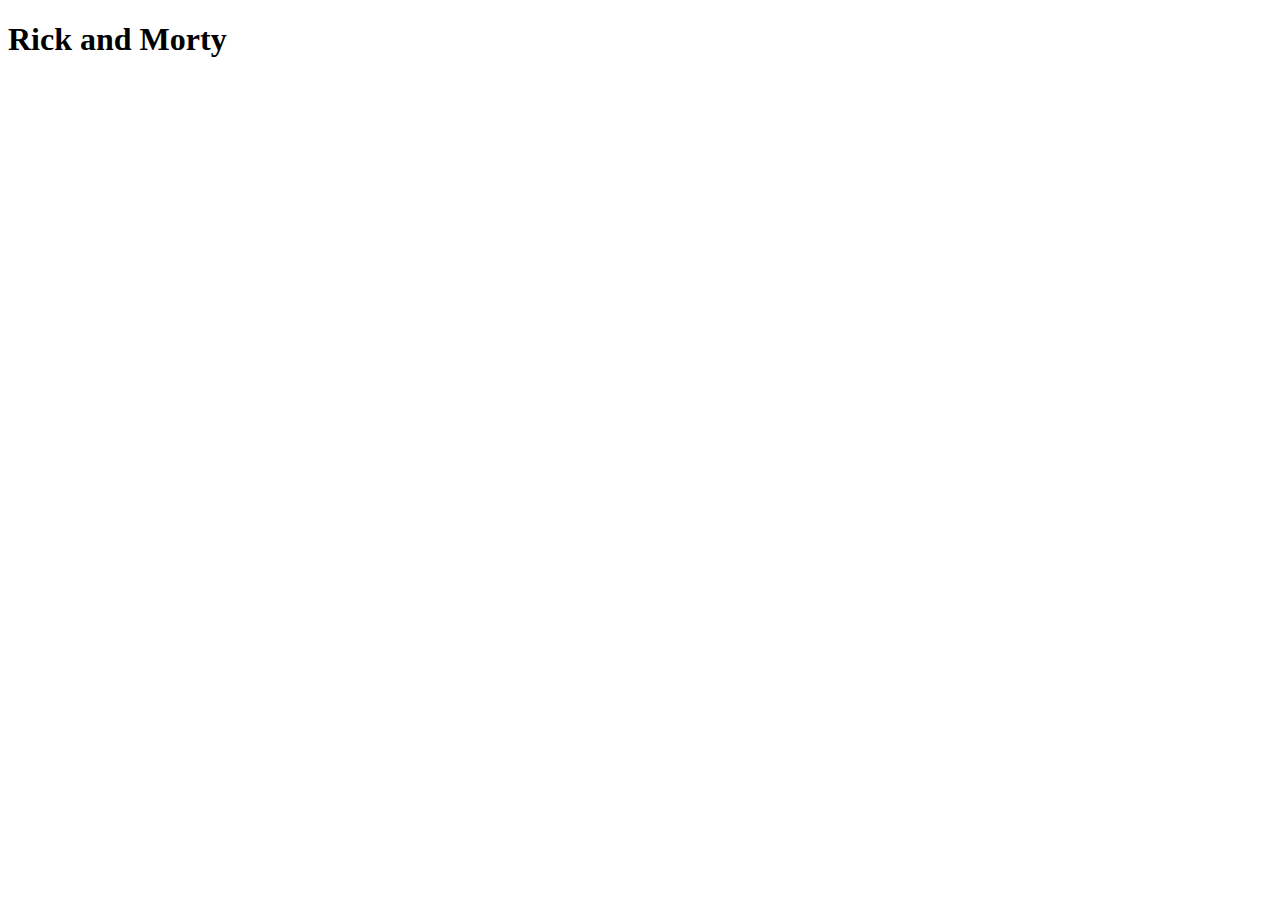
==== task_2/index.html @ 0a93e543 "Создал верстку для второго задания, создал файл js" ====
<!DOCTYPE html>
<html lang="en">
<head>
    <meta charset="UTF-8"/>
    <meta name="viewport" content="width=device-width, initial-scale=1.0"/>
    <title>Rick and Morty</title>
    <link href="https://cdn.jsdelivr.net/npm/bootstrap@5.3.0-alpha3/dist/css/bootstrap.min.css" rel="stylesheet"
          integrity="sha384-KK94CHFLLe+nY2dmCWGMq91rCGa5gtU4mk92HdvYe+M/SXH301p5ILy+dN9+nJOZ" crossorigin="anonymous">
    <link rel="stylesheet" href="css/style.css"/>
    <script
            src="https://code.jquery.com/jquery-3.3.1.min.js"
            integrity="sha256-FgpCb/KJQlLNfOu91ta32o/NMZxltwRo8QtmkMRdAu8="
            crossorigin="anonymous"></script>
    <script src="task_2.js"></script>
</head>
<body>
<div class="nav sticky-top">
    <div class="nav-item">
        <h1>Rick and Morty</h1>
    </div>
</div>
<div id="cards" class="container-fluid" style="width: 400px; height: 600px"
></div>
</body>
</html>
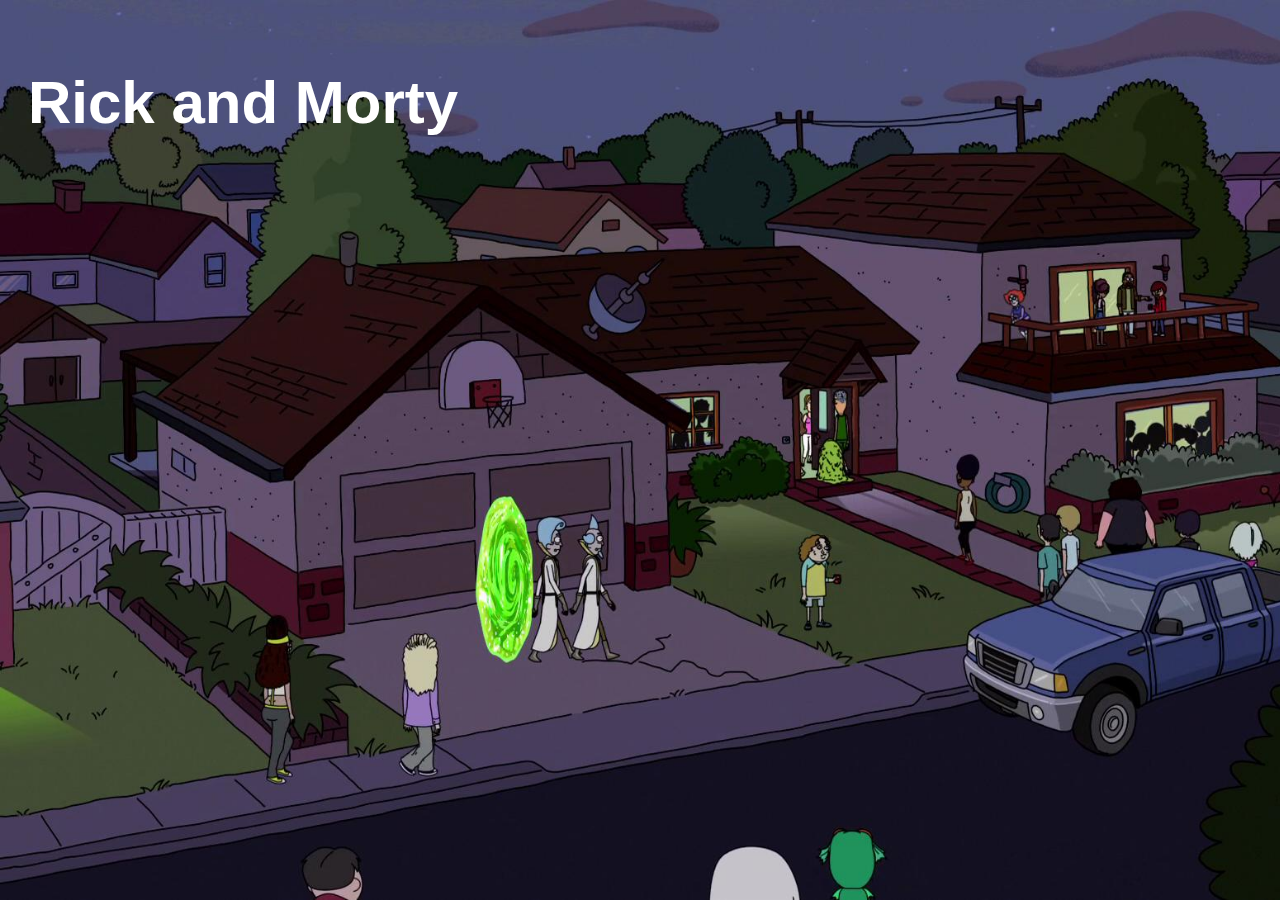
==== commit 524a8f53: "Главная страница" ====
--- a/task_2/index.html
+++ b/task_2/index.html
@@ -6,7 +6,7 @@
     <title>Rick and Morty</title>
     <link href="https://cdn.jsdelivr.net/npm/bootstrap@5.3.0-alpha3/dist/css/bootstrap.min.css" rel="stylesheet"
           integrity="sha384-KK94CHFLLe+nY2dmCWGMq91rCGa5gtU4mk92HdvYe+M/SXH301p5ILy+dN9+nJOZ" crossorigin="anonymous">
-    <link rel="stylesheet" href="css/style.css"/>
+    <link rel="stylesheet" href="main.css"/>
     <script
             src="https://code.jquery.com/jquery-3.3.1.min.js"
             integrity="sha256-FgpCb/KJQlLNfOu91ta32o/NMZxltwRo8QtmkMRdAu8="
@@ -19,7 +19,6 @@
         <h1>Rick and Morty</h1>
     </div>
 </div>
-<div id="cards" class="container-fluid" style="width: 400px; height: 600px"
-></div>
+<div id="cards" class="container-fluid" style="width: 400px; height: 600px"></div>
 </body>
 </html>
--- a/task_2/main.css
+++ b/task_2/main.css
@@ -0,0 +1,25 @@
+*{
+    font-family: sans-serif;
+}
+h1{
+    color: #fff;
+    font-size: 60px;
+}
+.card{
+    max-width: 450px;
+    padding: 20px;
+}
+h4{
+    color:darkblue;
+}
+body{
+    background: url(../task_2/image/MV5BYjU2MTE2NWMtY2NlYi00MDgzLTgxZTAtNDMzNGVmYmY3ZDNiXkEyXkFqcGdeQXVyNTAyODkwOQ@@._V1_.jpg);
+    background-attachment: fixed;
+    background-repeat: no-repeat;
+    background-size: cover;
+}
+.nav{
+    display:flex;
+    justify-content: space-between;
+    padding: 20px;
+}
